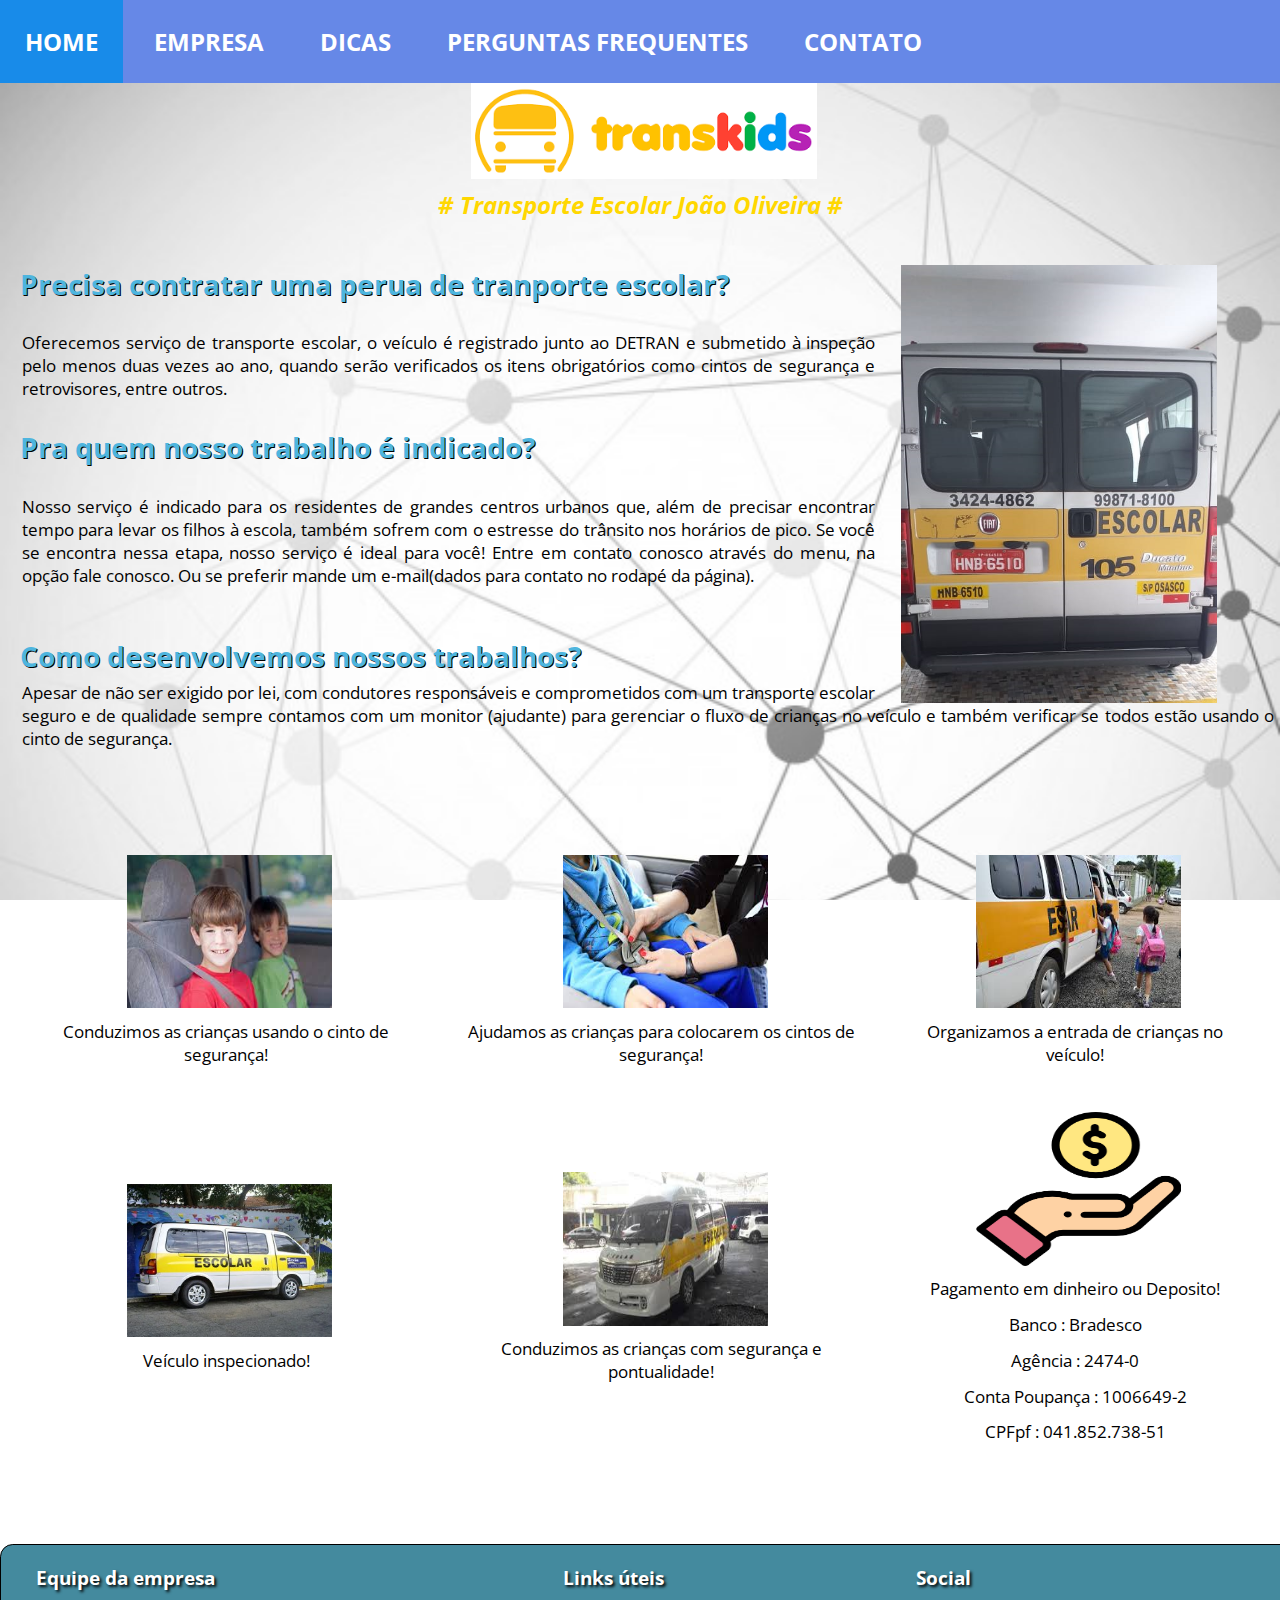
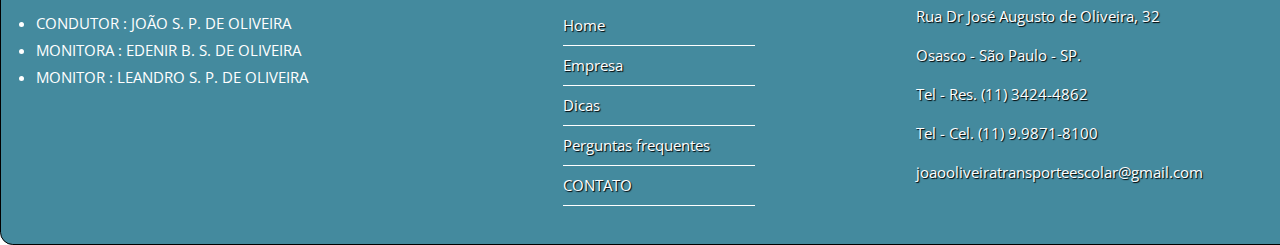
==== index.html @ 9a7e7da4 "quinto commit" ====
﻿<!doctype html>
<html>
<html lang="pt-br" />
<head>
	<link rel="stylesheet" type="text/css" href="tcmcss.css">
	<link rel="stylesheet" href="https://cdnjs.cloudflare.com/ajax/libs/font-awesome/4.7.0/css/font-awesome.min.css">
	<meta charset="utf-8"/>
	<title>Transporte Escolar</title>
</head>

<body id="pInde">
	
		
		<nav id="menu-h">
            <ul>
             <h2>   <li><a href="index.html">HOME</a></li>
                <li><a href="empresa.html">EMPRESA</a></li>
                <li><a href="portfolio.html">DICAS</a></li>
                <li><a href="pFrequentes.html">PERGUNTAS FREQUENTES</a></li>
                <li><a href="contato.html">CONTATO</a></li>
			</h2>	
            </ul>
		</nav>

		
	<center>
		<h1 align="center" class="log"><img class="log" src="trans-kid.png"></h1>
		<h2><i># Transporte Escolar João Oliveira #</i></h2>
		<br><br>
	</center>
	
	<div class="divTexto">
		<img src="perua03.jpg" align="right" id="imgSist"/>
		<h2 class="titPrin">Precisa contratar uma perua de tranporte escolar?</h2></br>
		<p align="justify">Oferecemos serviço de transporte escolar, o veículo é registrado junto ao DETRAN e submetido à inspeção pelo menos duas vezes ao ano, quando serão verificados os itens obrigatórios como cintos de segurança e retrovisores, entre outros.</p></br>
		
		<h2 class="titPrin">Pra quem nosso trabalho é indicado?</h2></br>
		<p align="justify">Nosso serviço é indicado  para os residentes de grandes centros urbanos que, além de precisar encontrar tempo para levar os filhos à escola, também sofrem com o estresse do trânsito nos horários de pico.   
			 Se você se encontra nessa etapa, nosso serviço é ideal para você! Entre em contato
		conosco através do menu, na opção fale conosco. Ou se preferir mande um e-mail(dados para contato no rodapé da página).</p></br></br>	
		
	</div>
	
	<div class="divTexto">
		<h2 class="titPrin">Como desenvolvemos nossos trabalhos?</h2>
		<p align="justify">Apesar de não ser exigido por lei, com condutores responsáveis e comprometidos com um transporte escolar seguro e de qualidade sempre contamos com um monitor (ajudante) para gerenciar o fluxo de crianças no veículo e também verificar se todos estão usando o cinto de segurança.</p>
	</div></br></br>
	
	<div align="center">
		<table cellspacing="40">
			<tr>
				<td align="center"><img src="crianças.png" class="icones"/>
					<p>Conduzimos as crianças usando o cinto de segurança!</p>
				</td>
				<td align="center"><img src="seguranca.png" class="icones"/>
					<p>Ajudamos as crianças para colocarem os cintos de segurança!</p>
				</td>
				<td align="center"><img src="seguro.png" class="icones"/>
					<p>Organizamos a entrada de crianças no veículo!</p>
				</td></tr></br>
				<tr>
					<td align="center"><img src="perua.png" class="icones"/>
						<p>Veículo inspecionado!</p>
					</td>
					<td align="center"><img src="veiculo.png" class="icones"/> 
						<p>Conduzimos as crianças com segurança e pontualidade!</p>
					</td>
					<td align="center"><img src="pagamento.png" class="icones"/>
						<p>Pagamento em dinheiro ou Deposito!</p>
						<p>Banco : Bradesco</p>
                        <p>Agência : 2474-0 </p>
                        <p>Conta Poupança : 1006649-2</p>
                        <p>CPFpf : 041.852.738-51</p>
					</td>
				</table>
			</div><br/><br/><br/>
			
			<footer class="footer">
				<div class="content">
					<div class="footer-col">
						<h1>Equipe da empresa</h1>
						<ul class="func">
							<li>CONDUTOR : JOÃO S. P. DE OLIVEIRA</li>
							<li>MONITORA : EDENIR B. S. DE OLIVEIRA</li>
							<li> MONITOR : LEANDRO S. P. DE OLIVEIRA</li>
						</ul>						
					</div>
					
					<div class="footer-col">
						<h1>Links úteis</h1>
						<ul class="links-uteis">
							<li><a href="index.html">Home</a></li>
							<li><a href="empresa.html">Empresa</a></li>
							<li><a href="portfolio.html">Dicas</a></li>			
							<li><a href="pFrequentes.html">Perguntas frequentes</a></li>
							<li><a href="contato.html">CONTATO</a></li>
						</ul>
					</div>
					
					

                        <div class="footer-col">
						<h1>Social</h1>
						<ul class="social">						
							<li>Rua Dr José Augusto de Oliveira, 32</li><br/>
							<li>Osasco - São Paulo - SP.</li><br/>
							<li> Tel - Res. (11) 3424-4862</li><br/>
							<li> Tel - Cel. (11) 9.9871-8100</li><br/>
							<li>joaooliveiratransporteescolar@gmail.com</li>
						</ul>
					</div>	
		
		</footer>	
  </body>
</html>
---- tcmcss.css ----
/*acrescentei*/
@import url('https://fonts.googleapis.com/css2?family=Open+Sans&display=swap');

* {
	margin: 0 auto;
	padding: 0;
	box-sizing: boder-box;
	font-family: 'Open Sans', sans-serif;
}

#menu-h ul {
	list-style: none;
	padding: 0;
	background-color: rgb(102, 136, 231);
	/*  rgb(37, 37, 39)  */
}

#menu-h ul li {
	display: inline;
}

#menu-h ul li a {
	color: #FFF;
	padding: 25px;/*20*/
	display: inline-block;
	text-decoration: none;
	transition: background .4s;
}

#menu-h ul li a:hover {
	background-color: rgb(24, 139, 233);
}





.carousel-item img {
	width: 1200px;
	height: 420px;

}

.container {
	width: 100%;
}

.log img {
	width: 90%;/*40*/
}



/*ate aqui*/
 
 
 
 @charset "UTF-8";
 {
 	padding: 0px;
 	margin: 0px;
 }

 * {
 	padding: 0;
 	margin: 0;
 }
 
 
 /*-------------------------PÁGINA PRINCIPAL(HOME)----------------------------*/
/* nav
 {
 	background-color:rgba(0,0,16,.9);
 	border-radius:5px;
 	width: 11vw;
 	 height:45%; 
 	top:15%;
 	left: -150px;//-150
 	position:absolute;
 	transition: all .7s; /* efeito de transição para a barra de nav. dura 0.7 segundos
 }*/
 
 img
 {
 	/*padding-top: 0.5%;
 	padding-left: 0.5%;*/
 	width: 70px;
	/*150*/
	margin-left: 2%;
 }
 .log 
 {
 	width:30vw;//15
 	
 }

 h2
 {
 color:#FFD700;	
 }

 a img
 {
 	padding-right:1.2vw;
 	padding-top:1.5vw;
 	vertical-align: top;
 	
 }


 .divTexto /* margem para o texto na página principal*/
 {
 	padding-left:1.2vw;
 }

 .icones /*icones na página home*/
 {
 	float:center;
 	width:16vw;/*3.5  18 */
 	height:12vw;/*3.5  18*/
 	
 }

 
 .menu
 {
 	list-style:none; 
 	float:left; 
	 padding-top: 10px; //20
	padding-bottom: 0.5px;
 }

 .menu li
 {
 	position:relative; 
 	float:left;
 	font-weight:600;
 	font-size:5vw;
 	width: 100%;
	 display: inline-block;
 	/* asdasdasd */
 }

 /*Links do Menu principal*/
 .menu li a
 {
 	color:white;
 	font-size:1.3vw;
 	text-decoration:none;
 	padding:10px 20px;
 	display:block;
 }

 .menu li a:hover
 {
 	background:#abe1ed;
 	color:black; 
 	-moz-box-shadow:0 3px 10px 0 #CCC; 
 	-webkit-box-shadow:0 3px 10px 0 #ccc; 
 	text-shadow:0px 0px 5px #fff; 
 	height:20%;
 }

 /* Sub-menu*/
 .menu li ul
 {
 	position:absolute; 
 	top:35px; //35
 	left:70%;//70
 	background-color:rgba(0,0,16,.9); 
 	display:none;
 	border-radius:5px;//5
 }   

 /* Links do sub-menu*/
 .menu li ul li
 {
 	display:block; 
 	width:120px;
 }
 
 .menu li:hover ul, .menu li.over ul
 {
 	display:block;
 	z-index:1;
 }
 

 label /*Label do menu principal, com o logo da empresa*/
 {
 	
 	padding: 50px;
 	position: absolute;
 	z-index: 1; /*faz com que um elemento fique na frente do outro*/   
 }
 
 label:hover 
 {
 	cursor:pointer;
 }
 

 .ContLbl /*Labels da página contato*/
 {
 	position:relative;
 	width:90px;
 	font-size:1.5vw;
 	cursor:auto;
 }
 
 
 ul
 {
 	
 	font-family: Arial;
 	list-style: none;
 	
 }
 
 
 
 #chec /*botão checkbox input[type="checkbox"] */
 {
 	display:none; /*para o botão checkbox não aparecer*/
 	
 }
 
 input[type="checkbox"]:checked ~ nav /*quando o botão checkbox for acionado ele vai fazer uma ação na barra de nav. */
 {
 	transform: translateX(150px); /*vai 350px no eixo x para a direita*/
 }
 
 ol
 {
 	list-style:none;
 }
 
 #Princ /* Id do Body principal*/
 {
 	background-image:url(fundoFour.jpg);
 	background-attachment:fixed;
 	background-size:100%;
 	font-family:Segoe UI Black; 
 	color:#1a1a1a;
 }

 p
 {
 	font-size:1.3vw;
 	padding: .5vw .5vw;

 }

 .titPrin1
 {
 	color:#2d3036;
 	text-shadow:1px 1px white;
 	padding-left:5px;
 	font-size:2.2vw;
 	
 }

 .titPrin /*Título h2*/
 {
 	color:#4eb5de;
 	text-shadow:1px 1px black;
 	padding-left:5px;
 	font-size:2.2vw;
 	
 }


 #imgSist /* imagem do pc na página home*/
 {
 	width:25%;
 	height:25%;
 	padding-right:5%;
 	
 }


 /*----------------------------------Footer----------------------------*/

 .footer /*Rodapé*/
 {
 	float:left;
 	background:#448a9e;
 	color:#fff;
 	height:30%;
 	width:100%;
 	padding:1.5vw;
 	position:bottom;
 	border: 1px solid black;
 	border-radius:1vw;
 }

 .footer-col
 {
 	width:100%;
 	float:left;
 	margin-bottom:1.5vw;
 }


 .footer-col h1
 {
 	font-size:1.5vw;
 	margin-bottom:1.2vw;
 	text-shadow:2px 2px 3px black; 
 }

 .footer-col .links-uteis li
 {
 	font-size:1.2vw;
 	padding:0.7vw 0;
 	border-bottom: 1px solid #fff;
 	text-shadow:2px 2px 5px black; 
 }
 
 .footer-col .links-uteis li a,  .footer-col .social li 
 {
 	font-size:1.2vw;
 	text-decoration:none;
 	color:#fff;
 	text-shadow:1px 1px 1px black; 
 }	 
 
 .sobre
 {
 	text-shadow:1px 1px 1px black; 
 }
 
 .footer-col .links-uteis li a:hover,  .footer-col .social li a:hover
 {
 	
 	color:black;
 }	 
 
 .social .fa
 {
 	padding:10px 0;
 	font-size:2vw;
 	margin-right:5px;
 	text-shadow:3px 3px 3px black; 
 	
 	
 }
 
 /*-------------------------Coluna do Footer ----------------------------*/
 
 .footer-col
 {
 	width:35%;  /*45*/
 	padding-left:1.2vw;
 } 
 
 .footer-col:nth-child(2)

 {
 	width:15%;
 	margin-left: 5%;
 } 

 .footer-col:nth-child(3)
 {
 	width:30%;
 	float:right;
 } 

 .func
 {
 	list-style:disc;
 }
 .func li
 {
 	padding-top:0.5vw;
 	font-size:1.2vw;
 }




 /*-------------------------PÁGINA CONTATO----------------------------*/


 #Cont
 {
 	background-image: url(form.jpg);
 	background-attachment:fixed;
 	background-repeat:no-repeat;
 	background-size:cover;
 	font-size:1.2vw;
 	font-family:Franklin Gothic Heavy;
 	color:white;
 	text-shadow:3px 3px black;
 	padding-bottom:3%;
 	
 }

 form
 {
 	background-color:rgba(28, 108, 158,0.6);
 	width: 65%;
 	border-radius: 2vw;
 	padding-top: 3%;
 	padding-bottom: 3%;

 }


 input[type="text"]
 {
 	
 	border-radius:5px;
 	float:right;
 	width: 17vw;
 	
 }

 input[type="tel"], input[type="email"]
 {
 	border-radius:5px;
 	float:right;
 	width: 14vw;
 }

 input[type="submit"], input[type="reset"] 
 {
 	border-radius:10px;
 	width:10%;
 	
 }

 textarea
 {
 	width: 25vw;
 }

 select
 {
 	width: 8vw;
 }

 .hrCont
 {
 	width:100%;
 }


 /*-------------------------PÁGINA EMPRESA ----------------------------*/
 .pEmpresa /* parágrafo na página empresa */
 {
 	color: white;
 	padding-left: 1.2vw;
 	padding-right: 1.2vw;
 }

 #bEmp /*Body da página empresa*/
 {
 	background-image:url();
 	font-family:Verdana;
 	font-size:1.5vw;
 }

 hr
 {
 	width:60%;
 }

 .TitEmpresa
 {
 	color:white;
 	font-size: 4vw;
 	text-align:center;
 } 

 #equip
 {
 	background-image:url("equipe.jpeg");
 	background-attachment:fixed;
 	background-size:100%;
 	width:100%;
 	height:35vw;
 	border-radius:0.5vw;
 	border: solid 2px;
 	
 }

 #mvv
 {
 	color:white;
 	font-size:3vw;
 	padding-top:2vw;
 	padding-left:1vw;
 	text-shadow:2px 2px black;
 }

 .valores /* classe para editar os ícones */
 {
 	float:center;
 	width:18vw;
 	height:14vw;
 }

 .txtCenter /* DIV para centralizar o texto da página */
 {
 	width:50%
 }
 
 .titEmpresa
 {
 	font-size:3vw;
 }


 /*-------------------------PÁGINA PERGUNTAS FREQUENTES----------------------------*/
 #pFreq 
 {
 	background-image:url(fundoFour.jpg);/*conex.jpg     */
 	background-attachment:fixed;
 	background-size:100%;
 	font-family:Arial;
 }

 #bEmp
 {
 	background-image:url(fundoFour.jpg);/*conex.jpg     */
 	background-attachment:fixed;
 	background-size:100%;
 	font-family:Arial;
 }

 #pcont
 {
 	background-image:url(fundoFour.jpg);/*conex.jpg     */
 	background-attachment:fixed;
 	background-size:100%;
 	font-family:Arial;
 }

 #pInde
 {
	background-image:url(fundoFour.jpg);/*conex.jpg     */
	background-attachment:fixed;
	background-size:100%;
	font-family:Arial;
}

 .hidden
 {
 	display:none;
 	width:50%;
 	text-align:justify;
 }


 input[type="button"]
 {
 	display:block;
 	width:50%;
 	height:4vw;
 	font-family:Arial;
 	font-size:1.5vw;
 	border-color:black;
 	border-radius:1vw;
 	background-color:rgba(0,0,16,.9);
 	color:white;
 	border: 2px solid white;
 	
 }

 input[type="button"]:hover
 {
 	cursor:pointer;
 	background:#abe1ed; 
 	text-shadow: 2px 1px black;
 	border: 2px solid black;
 	
 }

 #pg1, #pg2, #pg3, #pg4, #pg5, #pg6, 
 #pg7, #pg8, #pg9, #pg10, #pg11
 {
 	border: 2px solid black;
 	background-color:#fff;
 	border-radius: 1vw;
 	color: black;	
 	text-align:left;
 }




 .pgt li
 {
 	list-style: disc;
 	margin-left:25%;
 	font-size:1.2vw;

 }


 /*---------------------------------- PÁGINA PORTFOLIO ------------------------------------*/
 #bEmpresa
 {
 	background-image:url(fundoFour.jpg);
 	background-size:100%;
 	font-family:Arial;
 }



 .imgPort
 {
 	width: 20vw;/*20*/
 	height: 17vw;
 }

 .portDiv table
 {
 	border-spacing: 5vw;
 	width:100%;
 	
 }

 .portDiv td
 {
 	width:30vw;/*30*/
 }

 .hidden2
 {
 	display:none;
 	width:90%;
 	text-align:justify;
 }

 .titPrin2 h2
 {
 	font-family:Arial;
 	font-size:3vw;
 	background-color:#448a9e;
 	color:#abe1ed;
 	border-radius:1.5vw;
 	border: 2px solid black;
 	width: 45%;
 	height:4vw;
 	text-shadow: 2px 1px white;
 	
 }
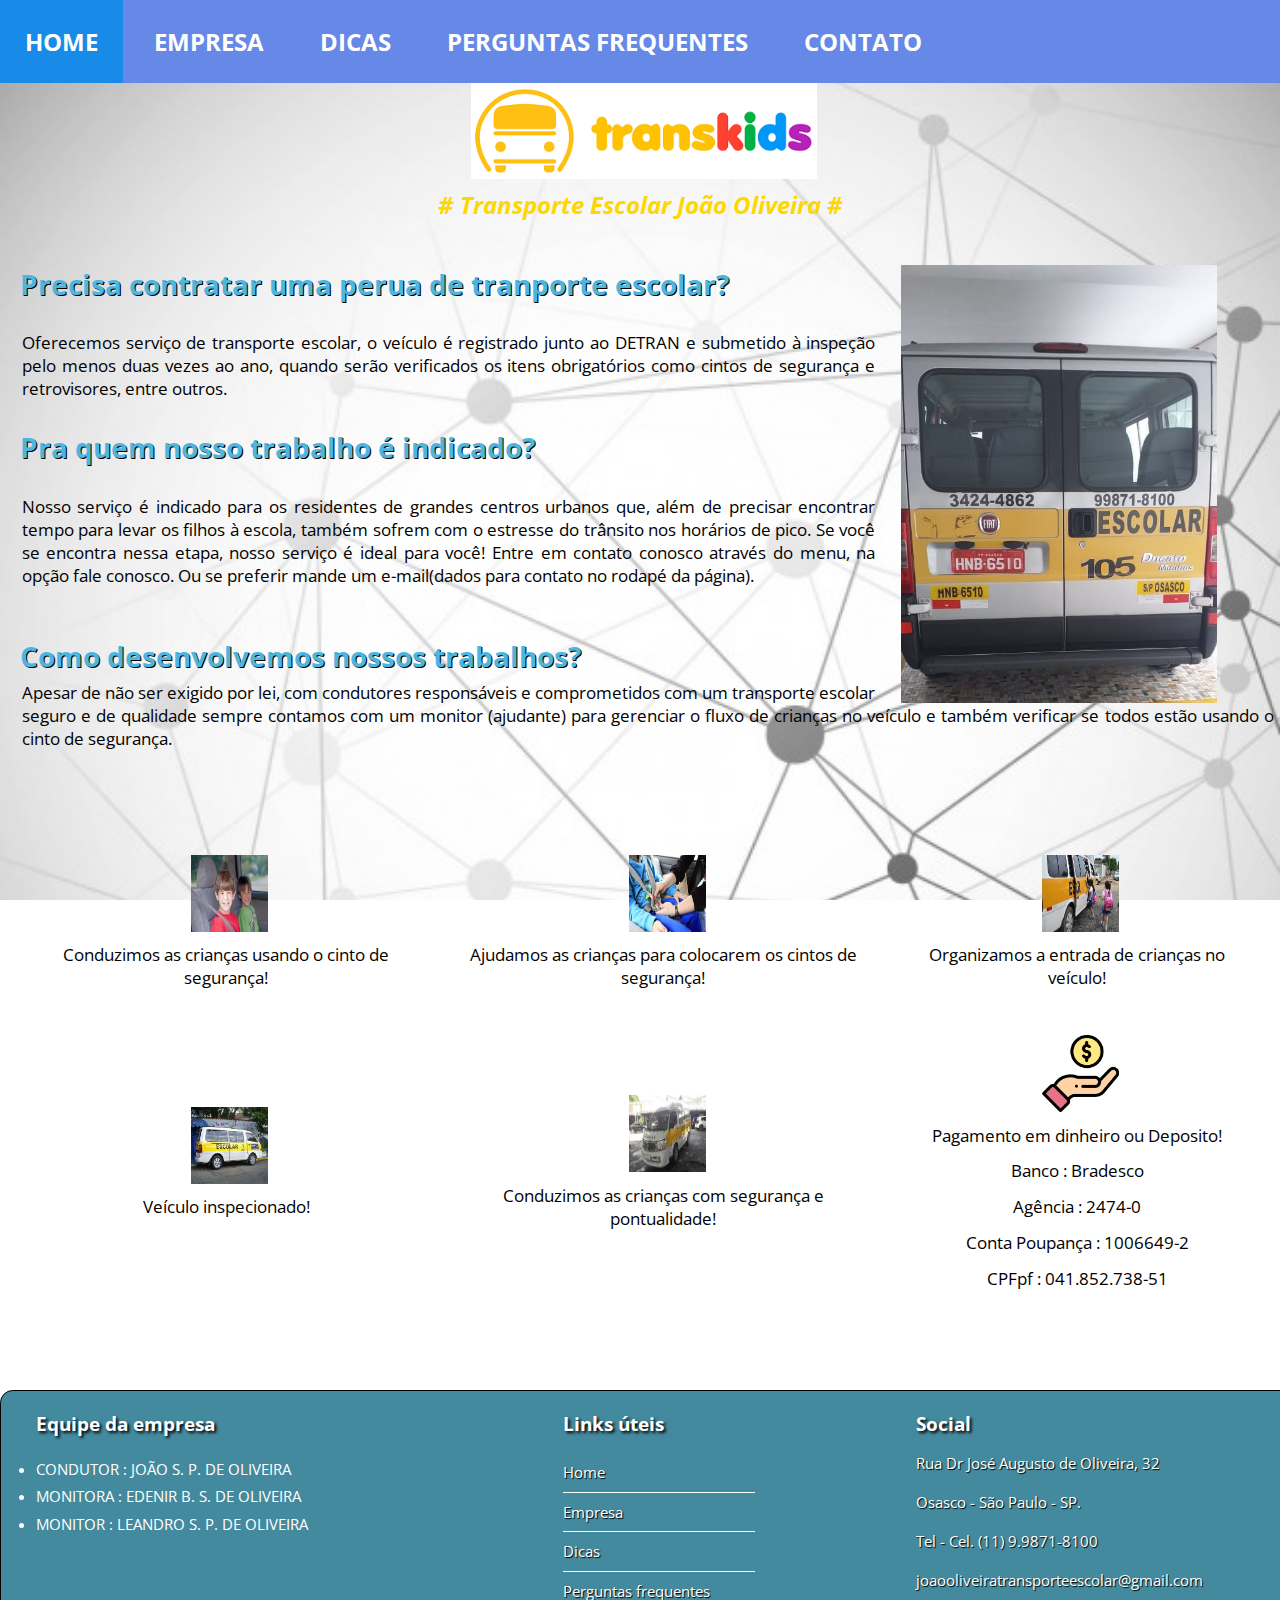
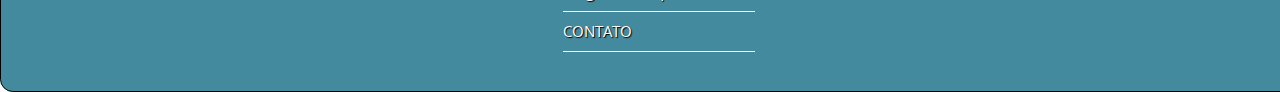
==== commit 9952a7cf: "commit de todos os arquivos html" ====
--- a/index.html
+++ b/index.html
@@ -104,7 +104,6 @@
 						<ul class="social">						
 							<li>Rua Dr José Augusto de Oliveira, 32</li><br/>
 							<li>Osasco - São Paulo - SP.</li><br/>
-							<li> Tel - Res. (11) 3424-4862</li><br/>
 							<li> Tel - Cel. (11) 9.9871-8100</li><br/>
 							<li>joaooliveiratransporteescolar@gmail.com</li>
 						</ul>
--- a/tcmcss.css
+++ b/tcmcss.css
@@ -116,8 +116,8 @@
  .icones /*icones na página home*/
  {
  	float:center;
- 	width:16vw;/*3.5  18 */
- 	height:12vw;/*3.5  18*/
+ 	width:6vw;/*3.5  18  16*/
+ 	height:6vw;/*3.5  18 12*/
  	
  }
 
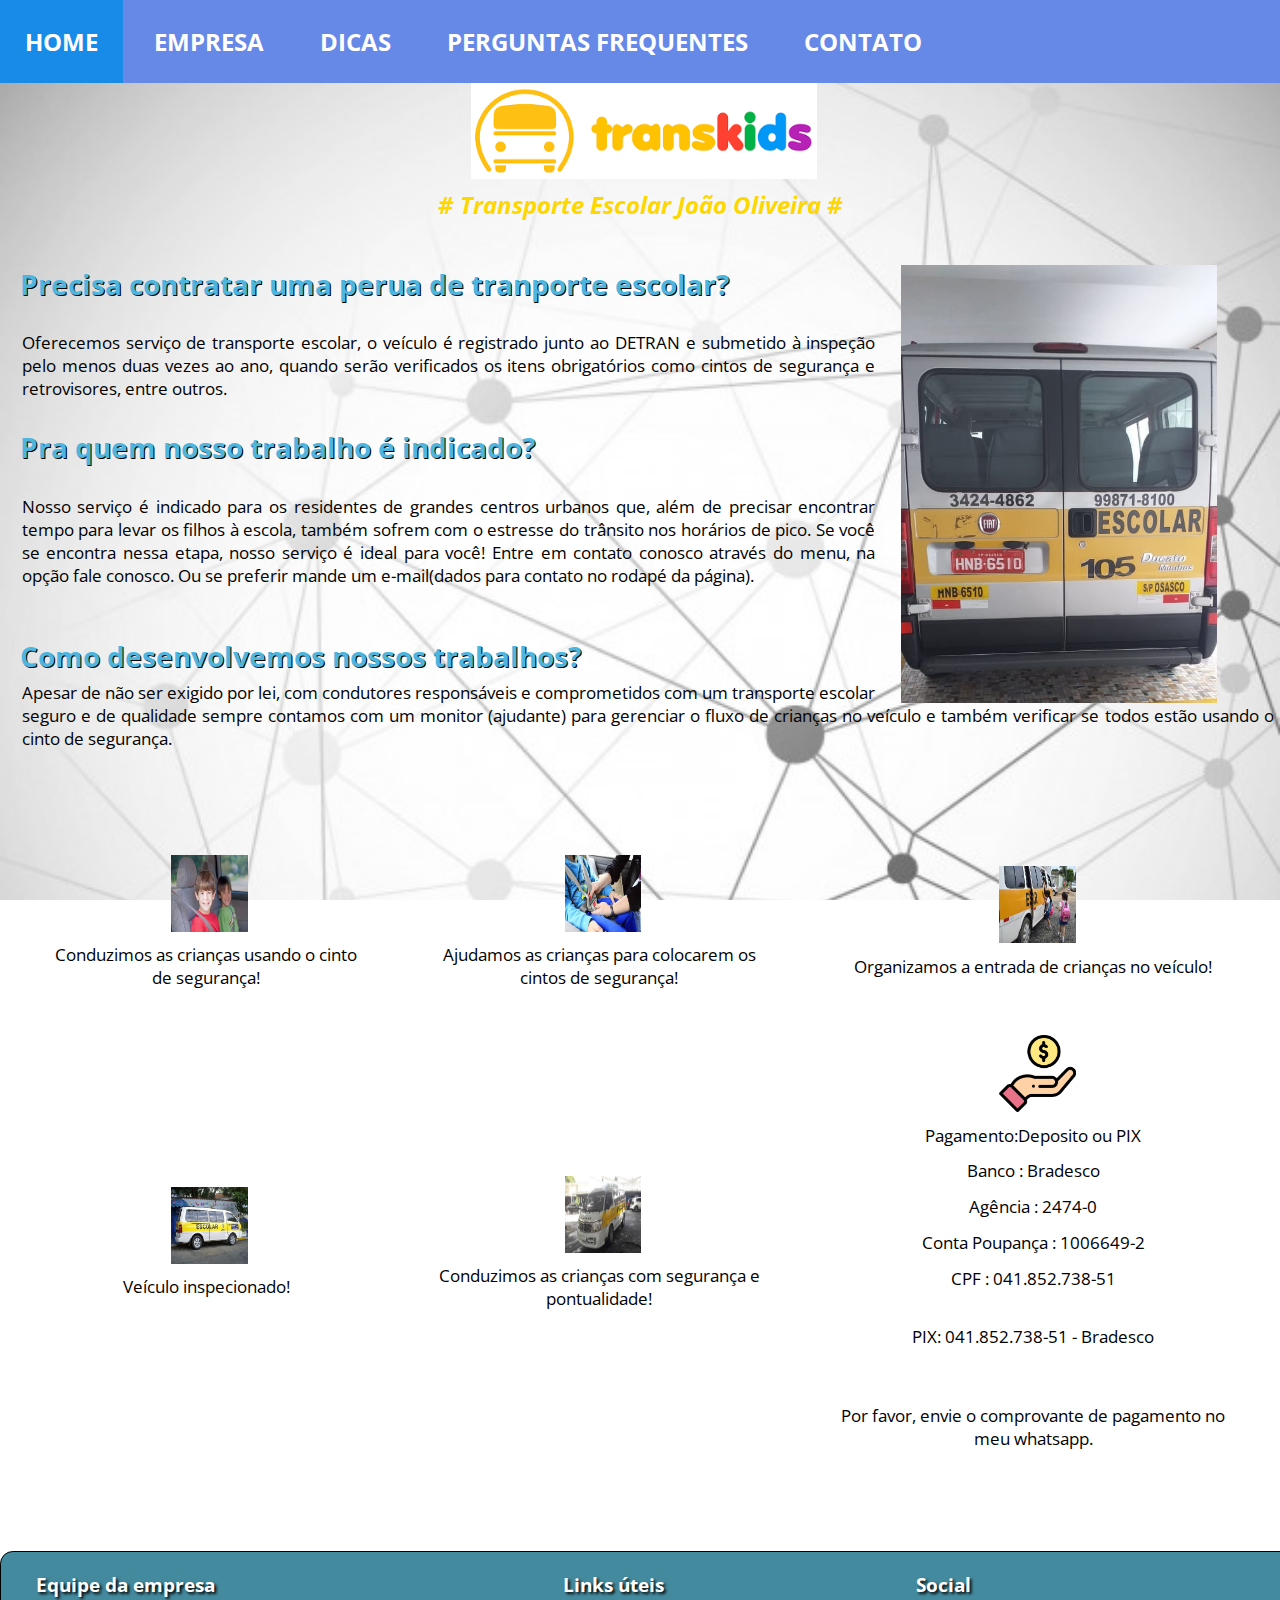
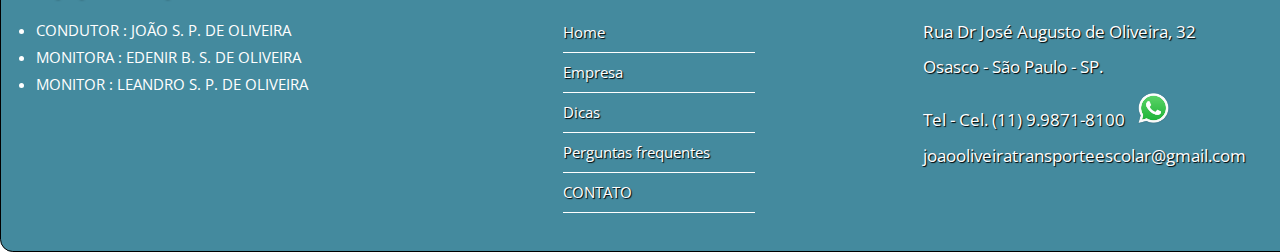
==== commit 83e63f98: "correção nos arquivos" ====
--- a/index.html
+++ b/index.html
@@ -66,11 +66,15 @@
 						<p>Conduzimos as crianças com segurança e pontualidade!</p>
 					</td>
 					<td align="center"><img src="pagamento.png" class="icones"/>
-						<p>Pagamento em dinheiro ou Deposito!</p>
+						<p>Pagamento:Deposito ou PIX</p>
 						<p>Banco : Bradesco</p>
                         <p>Agência : 2474-0 </p>
                         <p>Conta Poupança : 1006649-2</p>
-                        <p>CPFpf : 041.852.738-51</p>
+                        <p>CPF : 041.852.738-51</p>
+						<br/>
+						<p>PIX: 041.852.738-51 - Bradesco</p>
+						<br/><br/>
+						<p>Por favor, envie o comprovante de pagamento no meu whatsapp.</p>
 					</td>
 				</table>
 			</div><br/><br/><br/>
@@ -99,13 +103,13 @@
 					
 					
 
-                        <div class="footer-col">
+					<div class="footer-col">
 						<h1>Social</h1>
 						<ul class="social">						
-							<li>Rua Dr José Augusto de Oliveira, 32</li><br/>
-							<li>Osasco - São Paulo - SP.</li><br/>
-							<li> Tel - Cel. (11) 9.9871-8100</li><br/>
-							<li>joaooliveiratransporteescolar@gmail.com</li>
+							<li><p>Rua Dr José Augusto de Oliveira, 32</p></li>
+							<li><p>Osasco - São Paulo - SP.</p></li>
+							<li><p> Tel - Cel. (11) 9.9871-8100 <img src="whatsapp.png"/></p></li>
+							<li><p>joaooliveiratransporteescolar@gmail.com</p></li>
 						</ul>
 					</div>	
 		
--- a/tcmcss.css
+++ b/tcmcss.css
@@ -32,7 +32,11 @@
 }
 
 
-
+ li p img {
+	width: 35px;
+	height: 35px;
+
+}
 
 
 .carousel-item img {
@@ -84,7 +88,7 @@
  {
  	/*padding-top: 0.5%;
  	padding-left: 0.5%;*/
- 	width: 70px;
+ 	width: 100px;/*70 */
 	/*150*/
 	margin-left: 2%;
  }
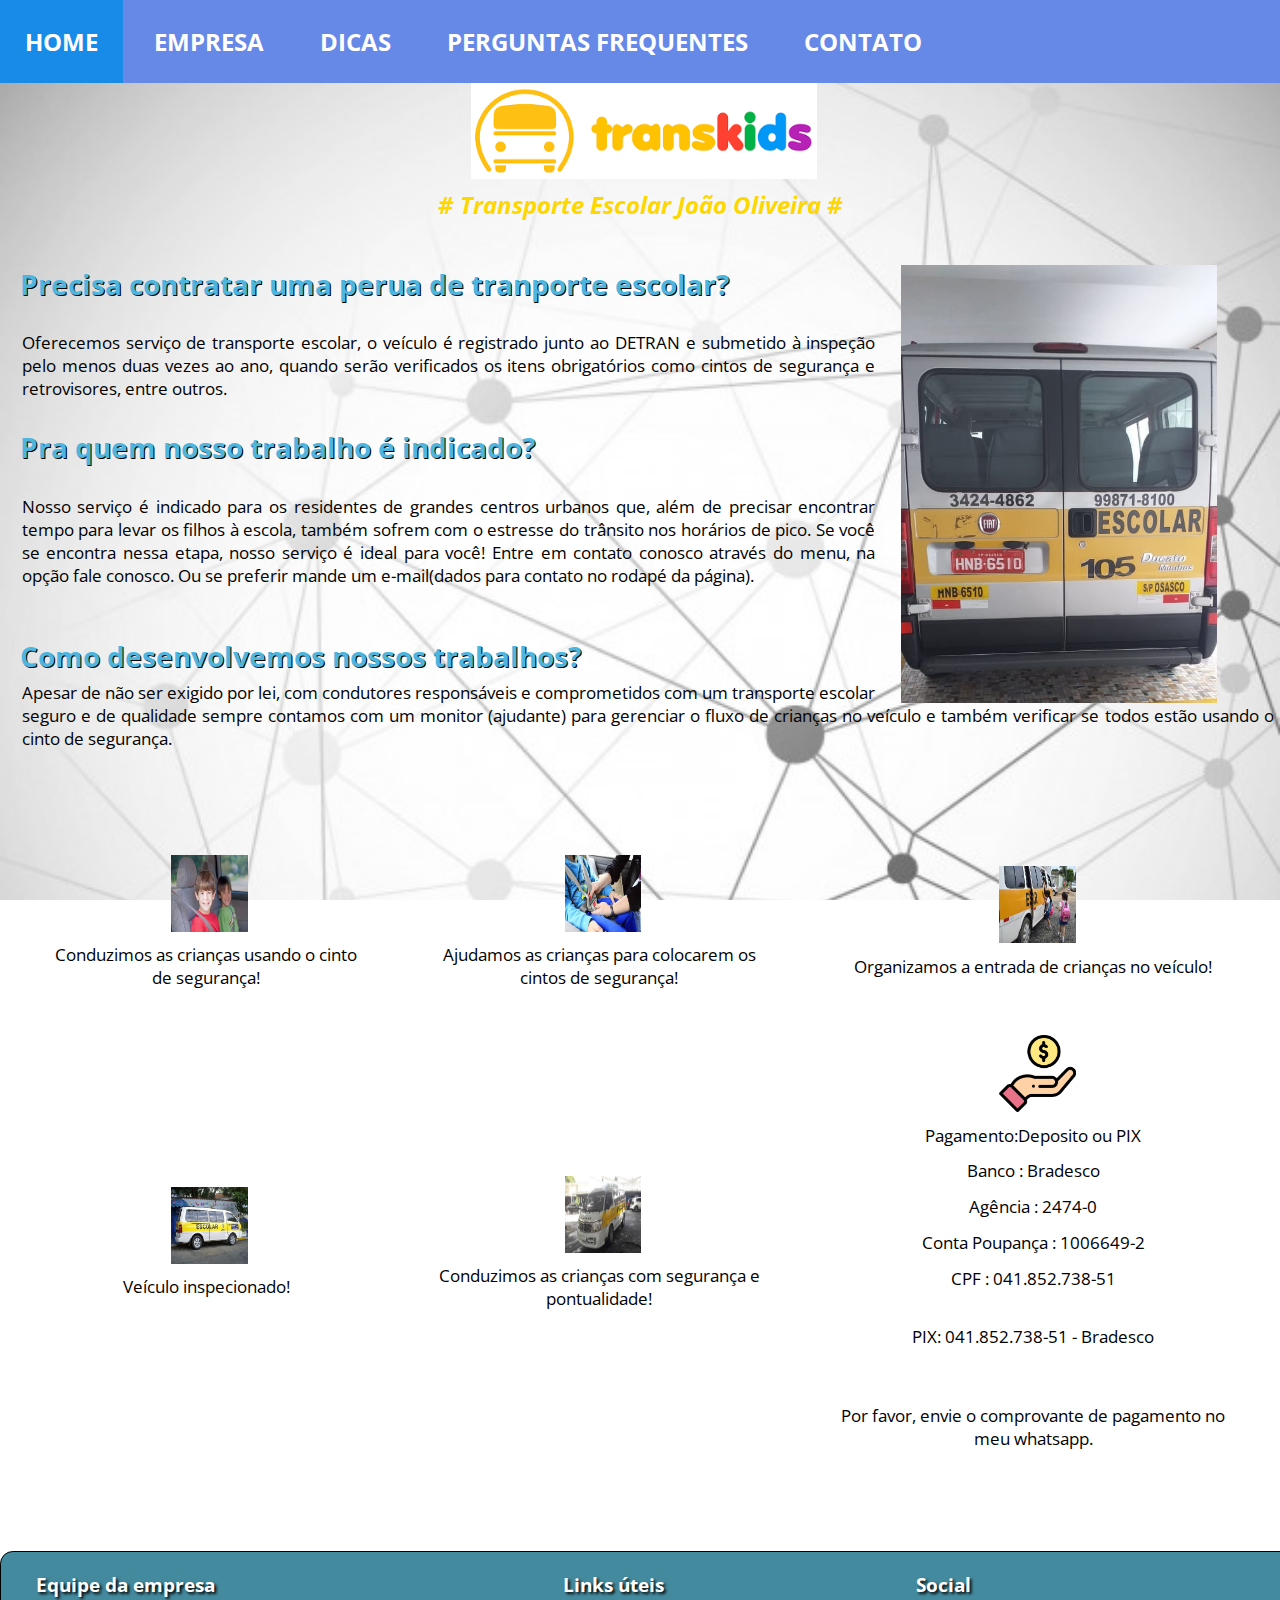
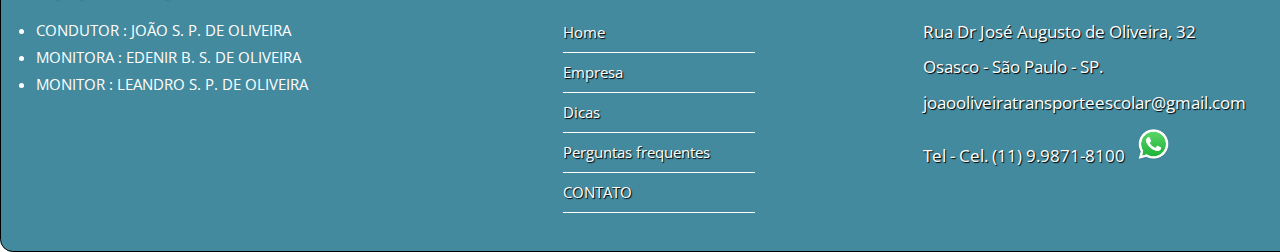
==== commit b16c2e45: "correcao de arquivos" ====
--- a/index.html
+++ b/index.html
@@ -108,8 +108,8 @@
 						<ul class="social">						
 							<li><p>Rua Dr José Augusto de Oliveira, 32</p></li>
 							<li><p>Osasco - São Paulo - SP.</p></li>
+							<li><p>joaooliveiratransporteescolar@gmail.com</p></li>
 							<li><p> Tel - Cel. (11) 9.9871-8100 <img src="whatsapp.png"/></p></li>
-							<li><p>joaooliveiratransporteescolar@gmail.com</p></li>
 						</ul>
 					</div>	
 		
--- a/tcmcss.css
+++ b/tcmcss.css
@@ -32,7 +32,7 @@
 }
 
 
- li p img {
+ li img {
 	width: 35px;
 	height: 35px;
 
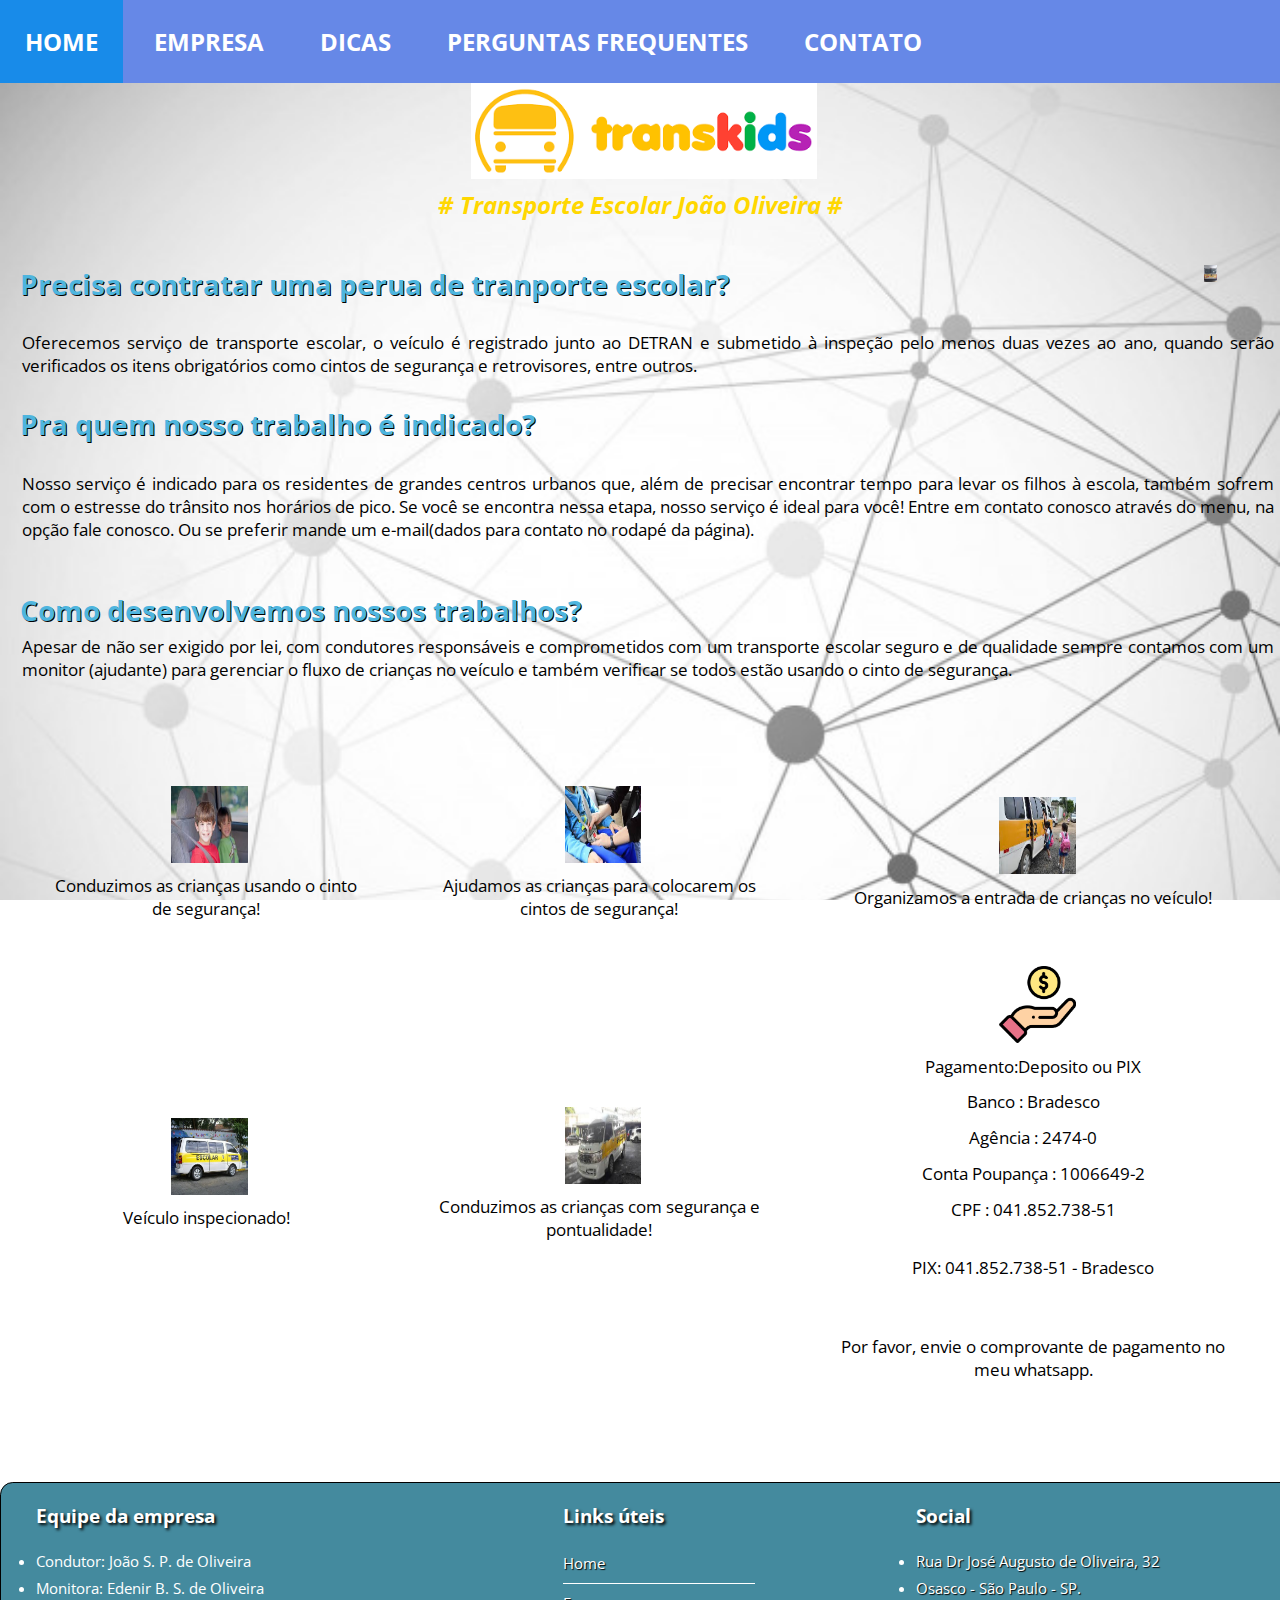
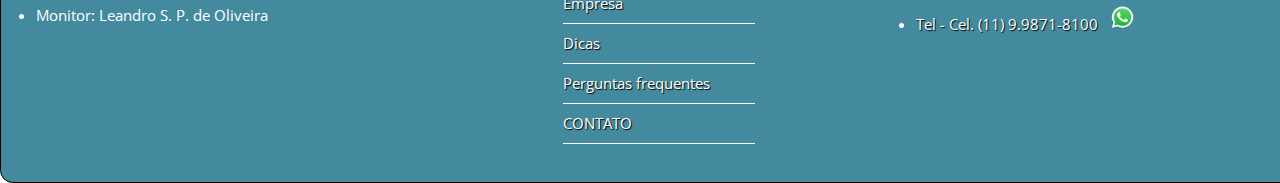
==== commit 497898ff: "commit" ====
--- a/index.html
+++ b/index.html
@@ -84,9 +84,9 @@
 					<div class="footer-col">
 						<h1>Equipe da empresa</h1>
 						<ul class="func">
-							<li>CONDUTOR : JOÃO S. P. DE OLIVEIRA</li>
-							<li>MONITORA : EDENIR B. S. DE OLIVEIRA</li>
-							<li> MONITOR : LEANDRO S. P. DE OLIVEIRA</li>
+							<li>Condutor: João S. P. de Oliveira</li>
+							<li>Monitora: Edenir B. S. de Oliveira</li>
+							<li>Monitor: Leandro S. P. de Oliveira</li>
 						</ul>						
 					</div>
 					
@@ -106,10 +106,9 @@
 					<div class="footer-col">
 						<h1>Social</h1>
 						<ul class="social">						
-							<li><p>Rua Dr José Augusto de Oliveira, 32</p></li>
-							<li><p>Osasco - São Paulo - SP.</p></li>
-							<li><p>joaooliveiratransporteescolar@gmail.com</p></li>
-							<li><p> Tel - Cel. (11) 9.9871-8100 <img src="whatsapp.png"/></p></li>
+							<li>Rua Dr José Augusto de Oliveira, 32</li>
+							<li>Osasco - São Paulo - SP.</li>
+							<li>Tel - Cel. (11) 9.9871-8100 <img src="whatsapp.png"/></li>
 						</ul>
 					</div>	
 		
--- a/tcmcss.css
+++ b/tcmcss.css
@@ -32,12 +32,18 @@
 }
 
 
+
  li img {
-	width: 35px;
-	height: 35px;
-
-}
-
+	width: 25px;/*35*/
+	height: 25px;/*35*/
+
+}
+
+#imgwhatsapp 
+ {
+ 	width:32px;
+ 	height:32px;
+ }	
 
 .carousel-item img {
 	width: 1200px;
@@ -88,7 +94,7 @@
  {
  	/*padding-top: 0.5%;
  	padding-left: 0.5%;*/
- 	width: 100px;/*70 */
+ 	width: 70px;/*70 */
 	/*150*/
 	margin-left: 2%;
  }
@@ -276,11 +282,13 @@
 
  #imgSist /* imagem do pc na página home*/
  {
- 	width:25%;
- 	height:25%;
+ 	width:1%;
+ 	height:1%;
  	padding-right:5%;
  	
  }
+
+ 
 
 
  /*----------------------------------Footer----------------------------*/
@@ -371,17 +379,27 @@
  	float:right;
  } 
 
- .func
+ .func 
  {
  	list-style:disc;
  }
+
  .func li
  {
  	padding-top:0.5vw;
  	font-size:1.2vw;
  }
 
-
+.social 
+ {
+ 	list-style:disc;
+ }
+ 
+ .social li
+ {
+ 	padding-top:0.5vw;
+ 	font-size:1.2vw;
+ }
 
 
  /*-------------------------PÁGINA CONTATO----------------------------*/
@@ -653,3 +671,4 @@
  	
  }
 
+ 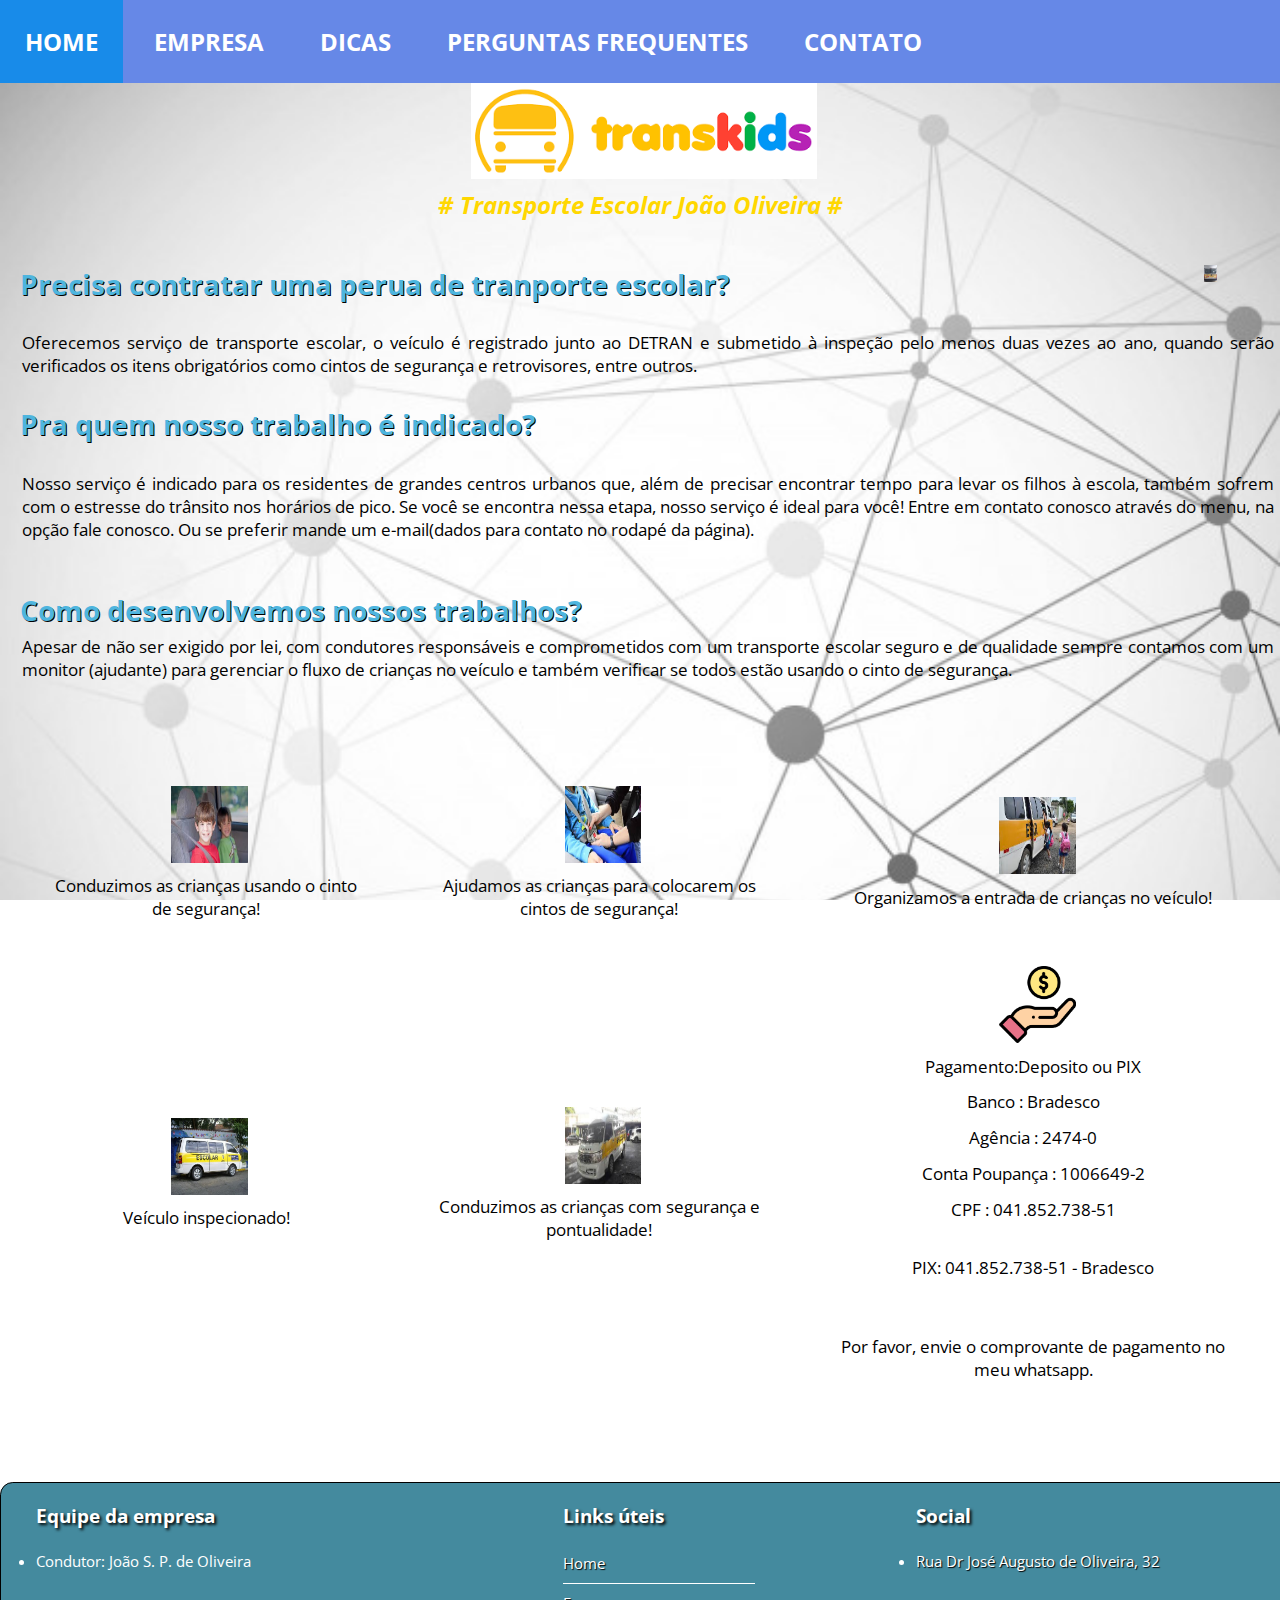
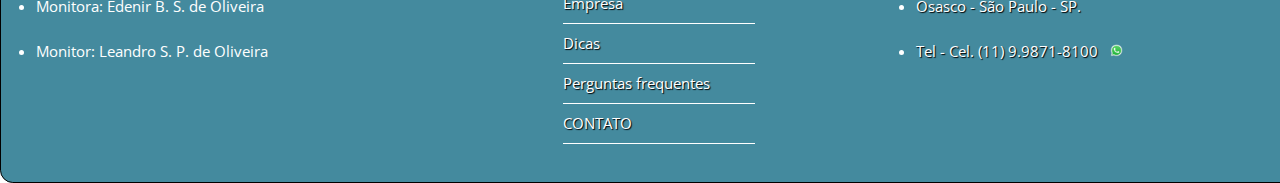
==== commit ff107421: "commit" ====
--- a/index.html
+++ b/index.html
@@ -85,7 +85,9 @@
 						<h1>Equipe da empresa</h1>
 						<ul class="func">
 							<li>Condutor: João S. P. de Oliveira</li>
+							<br/>
 							<li>Monitora: Edenir B. S. de Oliveira</li>
+							<br/>
 							<li>Monitor: Leandro S. P. de Oliveira</li>
 						</ul>						
 					</div>
@@ -107,7 +109,9 @@
 						<h1>Social</h1>
 						<ul class="social">						
 							<li>Rua Dr José Augusto de Oliveira, 32</li>
+							<br/>
 							<li>Osasco - São Paulo - SP.</li>
+							<br/>
 							<li>Tel - Cel. (11) 9.9871-8100 <img src="whatsapp.png"/></li>
 						</ul>
 					</div>	
--- a/tcmcss.css
+++ b/tcmcss.css
@@ -34,8 +34,8 @@
 
 
  li img {
-	width: 25px;/*35*/
-	height: 25px;/*35*/
+	width: 13px;/*35 15*/
+	height: 13px;/*35 15*/
 
 }
 
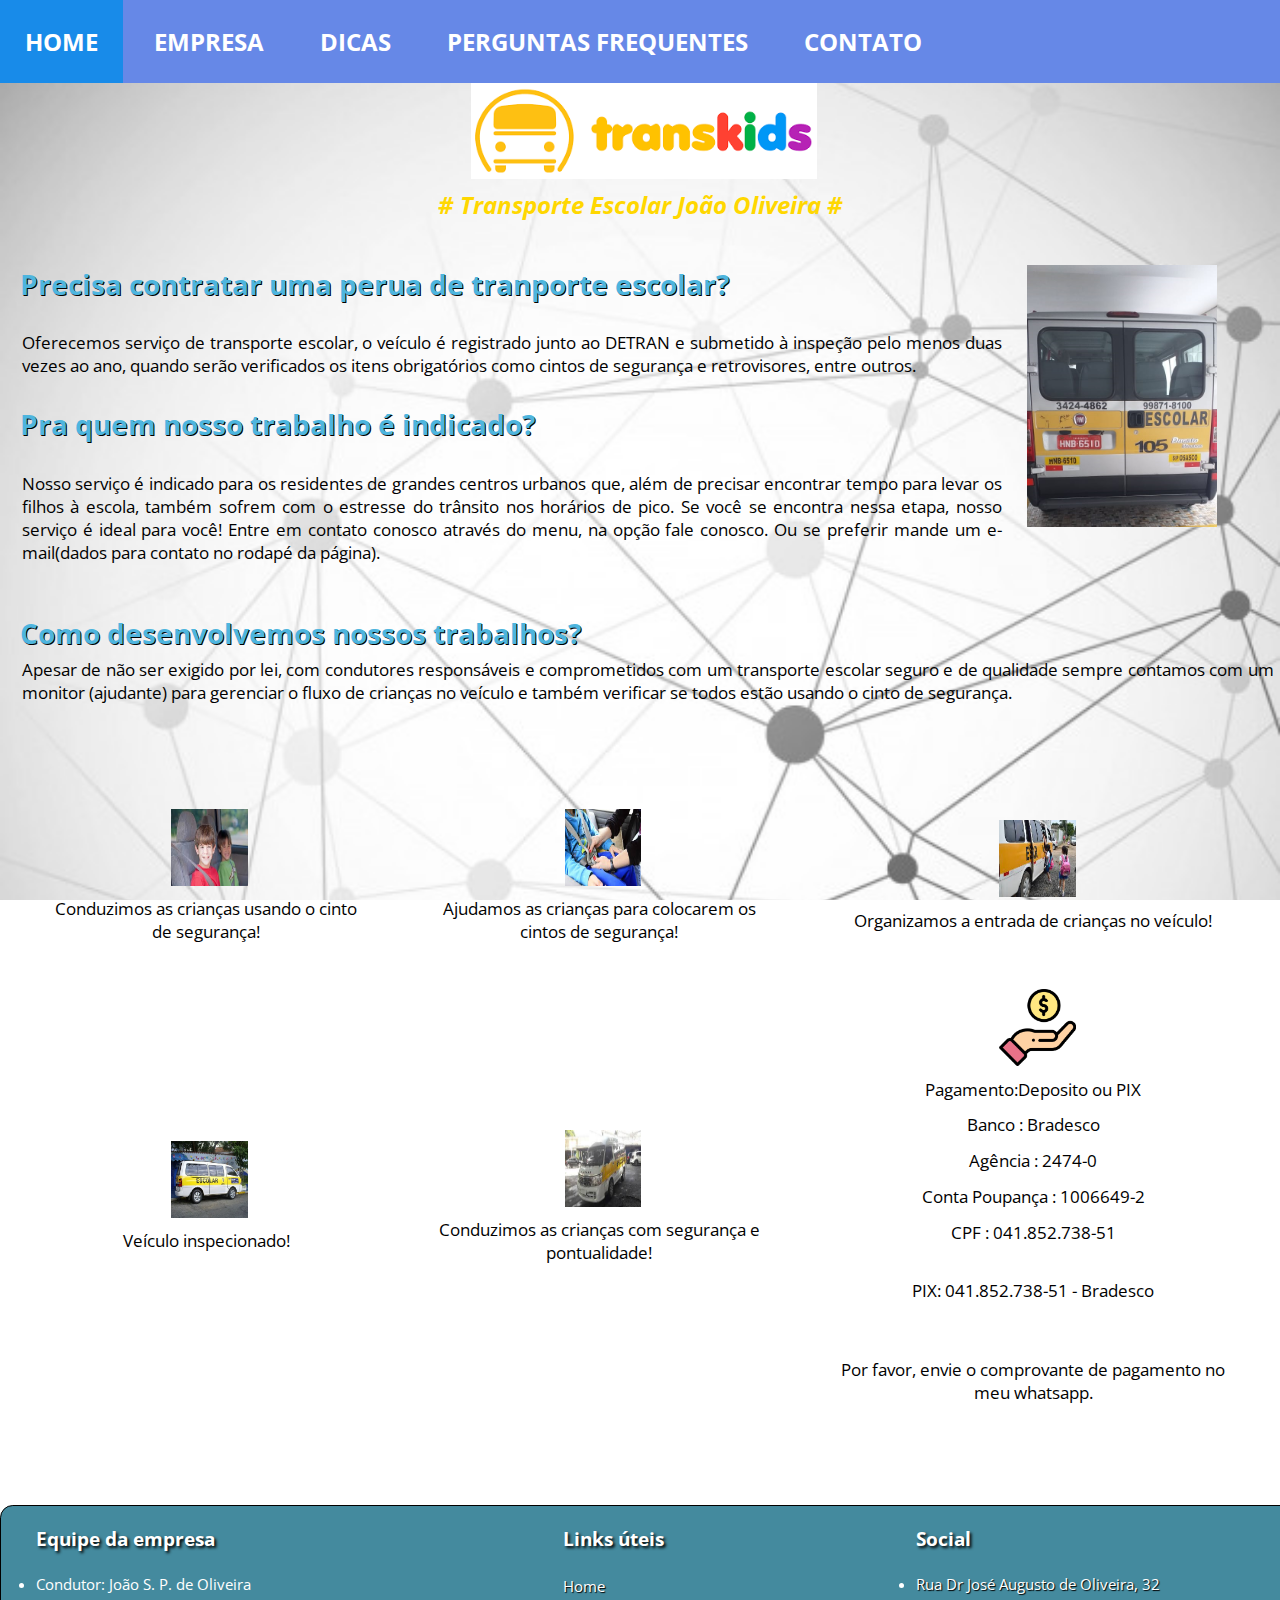
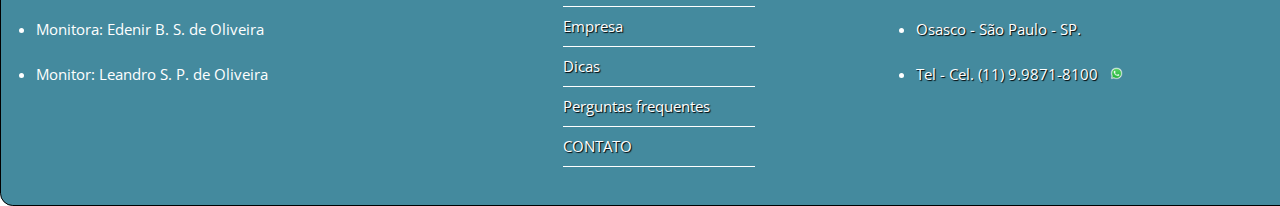
==== commit 5ee974ea: "commit" ====
--- a/index.html
+++ b/index.html
@@ -5,7 +5,7 @@
 	<link rel="stylesheet" type="text/css" href="tcmcss.css">
 	<link rel="stylesheet" href="https://cdnjs.cloudflare.com/ajax/libs/font-awesome/4.7.0/css/font-awesome.min.css">
 	<meta charset="utf-8"/>
-	<title>Transporte Escolar</title>
+	<title>Transporte Escolar João Oliveira</title>
 </head>
 
 <body id="pInde">
--- a/tcmcss.css
+++ b/tcmcss.css
@@ -282,8 +282,8 @@
 
  #imgSist /* imagem do pc na página home*/
  {
- 	width:1%;
- 	height:1%;
+ 	width:15%;/*25*/
+ 	height:15%;/*25*/
  	padding-right:5%;
  	
  }
@@ -671,4 +671,14 @@
  	
  }
 
- + .center
+ {
+   margin-left: auto;
+   margin-right: auto;
+   display: block;
+ }
+
+ #perua
+ {
+	margin-left: 180px; 
+ }